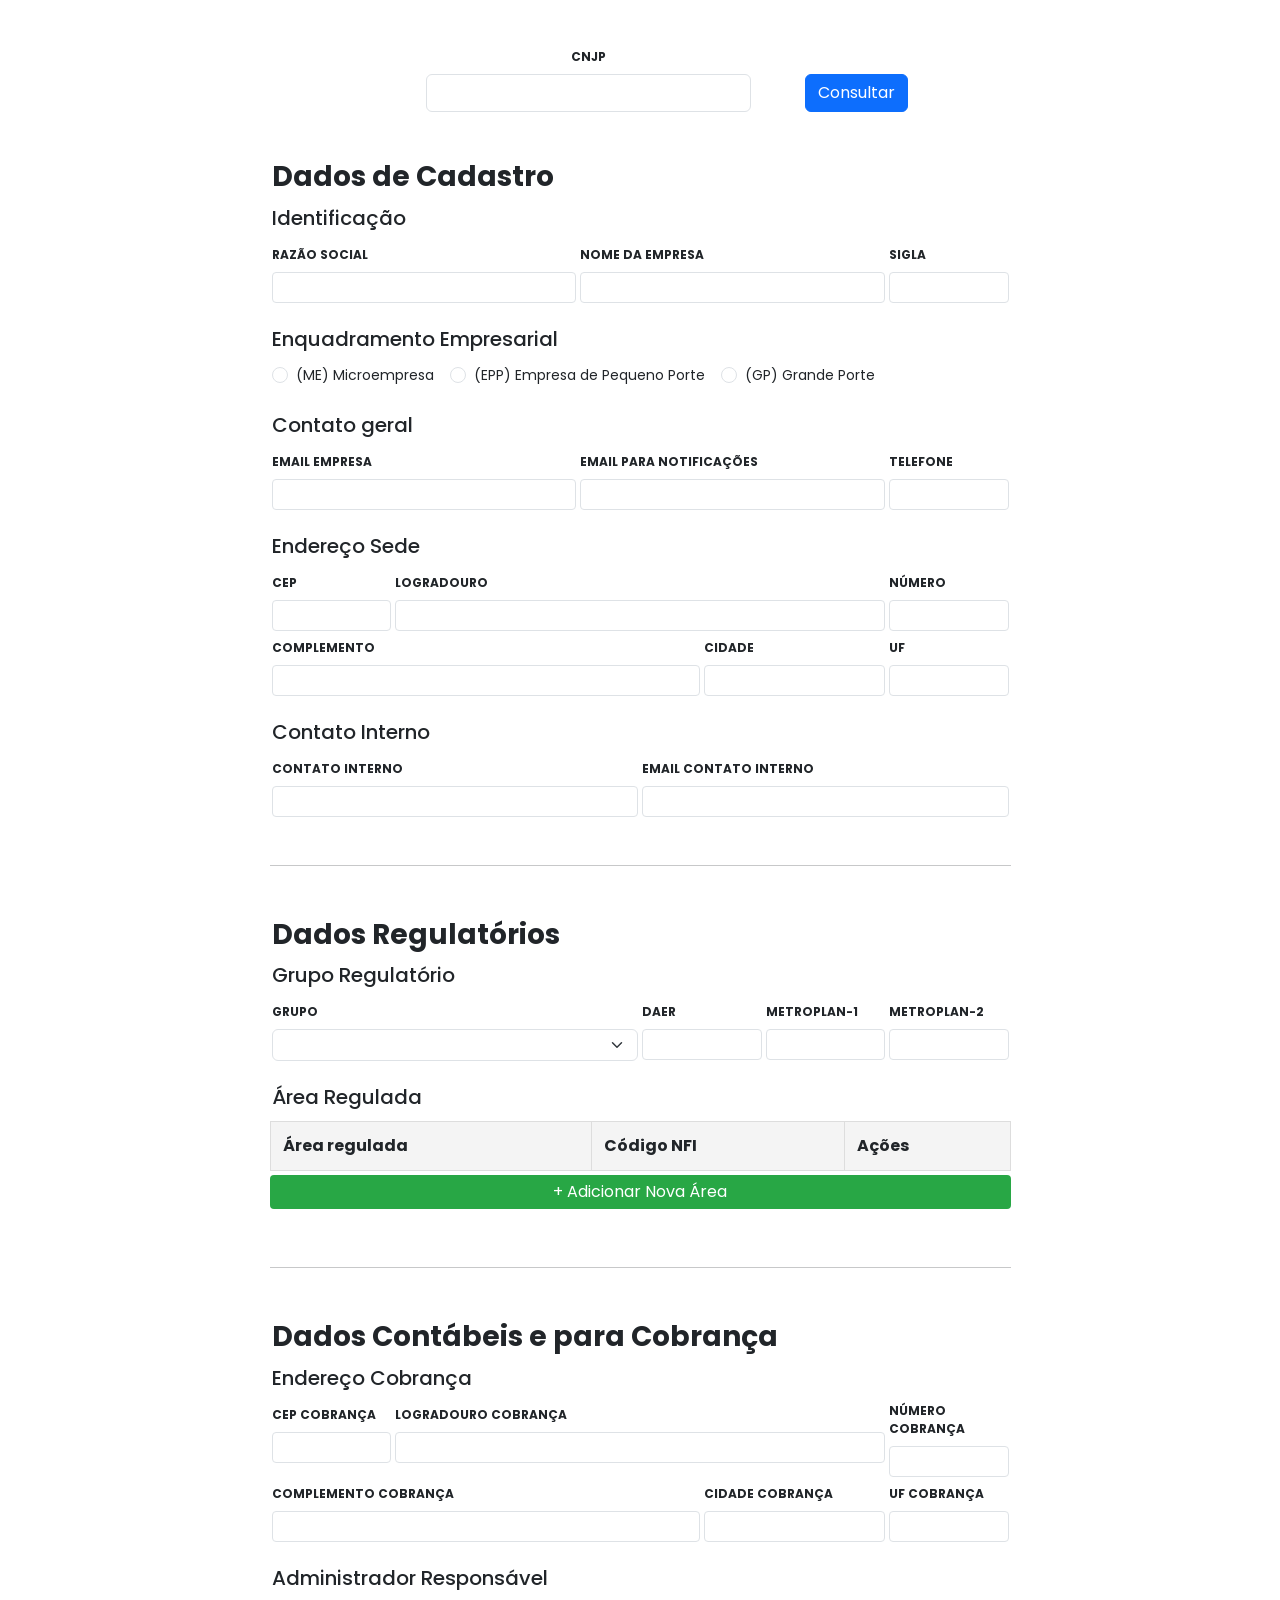
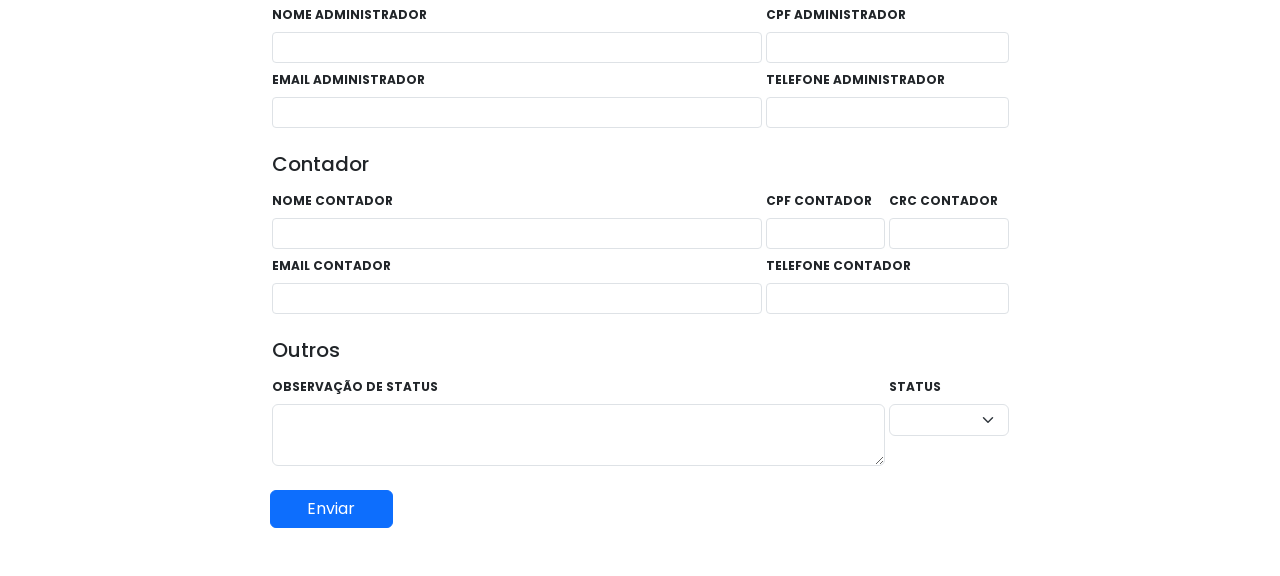
==== index.html @ 75ddf36a "Add files via upload" ====
<!doctype html>
<html lang="en">
  <head>
    <meta charset="utf-8">
    <meta name="viewport" content="width=device-width, initial-scale=1">
    <title>Bootstrap demo</title>
    <!-- <link rel="stylesheet" href="static/css/style.css"> -->
    <link href="https://cdn.jsdelivr.net/npm/bootstrap@5.3.8/dist/css/bootstrap.min.css" rel="stylesheet" integrity="sha384-sRIl4kxILFvY47J16cr9ZwB07vP4J8+LH7qKQnuqkuIAvNWLzeN8tE5YBujZqJLB" crossorigin="anonymous">
    <link rel="preconnect" href="https://fonts.googleapis.com">
    <link rel="preconnect" href="https://fonts.gstatic.com" crossorigin>
    <link href="https://fonts.googleapis.com/css2?family=Inter:ital,opsz,wght@0,14..32,100..900;1,14..32,100..900&family=Nunito:ital,wght@0,200..1000;1,200..1000&family=Poppins:ital,wght@0,100;0,200;0,300;0,400;0,500;0,600;0,700;0,800;0,900;1,100;1,200;1,300;1,400;1,500;1,600;1,700;1,800;1,900&display=swap" rel="stylesheet">


    <!-- <link rel="stylesheet" href="{{ url_for('static', filename='css/style.css') }}"> -->
    <link rel="stylesheet" href="style.css">
    
  </head>
  <body class="container d-flex flex-column justify-content-center align-items-center">
      <div class="container d-flex justify-content-center px-5 pt-5 w-75">
            <div class="col-md-7 d-flex flex-column align-items-center">
                <label for="cnpj" class="form-label labels">CNJP</label>
                <input type="text" id="cnpj" class="form-control w-75" required>
            </div>
            <button type="button" id="btnConsultar" class="btn btn-primary h-50 align-self-end">Consultar</button>
        </div>

    <form class="row g-1 container border-1 p-5 w-75">
        <h3 class="fw-bold">Dados de Cadastro</h3>
        <h5>Identificação</h5>
        <div class="col-md-5">
            <label for="razao_social" class="form-label labels">RAZÃO SOCIAL</label>
            <input type="text" class="form-control form-control-sm" id="razao_social" required>
        </div>
        <div class="col-md-5">
            <label for="nome_empresa" class="form-label labels">NOME DA EMPRESA</label>
            <input type="text" class="form-control form-control-sm" id="nome_empresa" required>
        </div>
        <div class="col-md-2">
            <label for="sigla" class="form-label labels">SIGLA</label>
            <input type="text" class="form-control form-control-sm" id="sigla" required>
        </div>

        <h5 class="mt-4">Enquadramento Empresarial</h5>
        <div class="d-flex justify-content-start" aria-required="true">
            <div class="form-check form-check-inline">
                <input class="form-check-input" type="radio" name="inlineRadioOptions" id="inlineRadio1" value="option1">
                <label class="form-check-label fs-label" for="inlineRadio1">(ME) Microempresa</label>
            </div>
            <div class="form-check form-check-inline">
                <input class="form-check-input" type="radio" name="inlineRadioOptions" id="inlineRadio2" value="option2">
                <label class="form-check-label fs-label" for="inlineRadio2">(EPP) Empresa de Pequeno Porte</label>
            </div>
            <div class="form-check form-check-inline">
                <input class="form-check-input" type="radio" name="inlineRadioOptions" id="inlineRadio3" value="option3">
                <label class="form-check-label fs-label" for="inlineRadio3">(GP) Grande Porte</label>
            </div>
        </div>
        
        <h5 class="mt-4">Contato geral</h5>
        <div class="col-md-5">
            <label for="email" class="form-label labels">EMAIL EMPRESA</label>
            <input type="email" class="form-control form-control-sm text-lowercase" id="email">
        </div>
        <div class="col-md-5">
            <label for="email_empresa_notificacao" class="form-label labels">EMAIL PARA NOTIFICAÇÕES</label>
            <input type="email" class="form-control form-control-sm" id="email_empresa_notificacao">
        </div>
        <div class="col-md-2">
            <label for="telefone" class="form-label labels">TELEFONE</label>
            <input type="tel" class="form-control form-control-sm" id="telefone">
        </div>

        <h5 class="mt-4">Endereço Sede</h5>    
        <div class="col-md-2">
            <label for="cep" class="form-label labels">CEP</label>
            <input type="number" class="form-control form-control-sm" id="cep" required>
        </div>
        <div class="col-md-8">
            <label for="logradouro" class="form-label labels">LOGRADOURO</label>
            <input type="text" class="form-control form-control-sm text-capitalize" id="logradouro" required>
        </div>
        <div class="col-md-2">
            <label for="numero" class="form-label labels">NÚMERO</label>
            <input type="number" class="form-control form-control-sm" id="numero">
        </div>
        <div class="col-md-7">
            <label for="complemento" class="form-label labels">COMPLEMENTO</label>
            <input type="text" class="form-control form-control-sm text-lowercase" id="complemento">
        </div>
        <div class="col-md-3">
            <label for="cidade" class="form-label labels">CIDADE</label>
            <input type="text" class="form-control form-control-sm" id="cidade" required>
        </div>
        <div class="col-md-2">
            <label for="uf" class="form-label labels">UF</label>
            <input type="text" class="form-control form-control-sm" id="uf" required>
        </div>

        <h5 class="mt-4">Contato Interno</h5>
        <div class="col-md-6">
            <label for="contato_interno" class="form-label labels">CONTATO INTERNO</label>
            <input type="text" class="form-control form-control-sm" id="contato_interno">
        </div>
        <div class="col-md-6">
            <label for="email_contato_interno" class="form-label labels">EMAIL CONTATO INTERNO</label>
            <input type="text" class="form-control form-control-sm" id="email_contato_interno">
        </div>
        <hr class="my-5">

        <h3 class="fw-bold">Dados Regulatórios</h3>
        <h5>Grupo Regulatório</h5>
        <div class="col-md-6">
            <label for="grupo_regulatorio" class="form-label labels">GRUPO</label>
            <select id="grupo_regulatorio" class="form-select form-control-sm fs12">
                <option selected></option>
                <option>RMSG</option>
                <option>BRK</option>
                <option>CORSAN</option>
                <option>Hidroviário</option>
            </select>
        </div>
        <div class="col-md-2">
            <label for="daer" class="form-label labels">DAER</label>
            <input type="text" class="form-control form-control-sm" id="daer">
        </div>
        <div class="col-md-2">
            <label for="metroplan1" class="form-label labels">METROPLAN-1</label>
            <input type="text" class="form-control form-control-sm" id="metroplan1">
        </div>
        <div class="col-md-2">
            <label for="metroplan2" class="form-label labels">METROPLAN-2</label>
            <input type="text" class="form-control form-control-sm" id="metroplan2">
        </div>

        <h5 class="mt-4">Área Regulada</h5>
        <table id="tabelaAreas">
            <thead>
                <tr>
                    <th>Área regulada</th>
                    <th>Código NFI</th>
                    <th>Ações</th>
                </tr>
            </thead>
            <tbody>
            </tbody>
        </table>
        <button class="btn-add" onclick="adicionarLinha()">+ Adicionar Nova Área</button>

        <hr class="my-5">

        <h3 class="fw-bold">Dados Contábeis e para Cobrança</h3>
        <h5>Endereço Cobrança</h5>    
        <div class="col-md-2">
            <label for="cep_cobrança" class="form-label labels">CEP COBRANÇA</label>
            <input type="number" class="form-control form-control-sm" id="cep_cobrança">
        </div>
        <div class="col-md-8">
            <label for="logradouro_cobrança" class="form-label labels">LOGRADOURO COBRANÇA</label>
            <input type="text" class="form-control form-control-sm" id="logradouro_cobrança">
        </div>
        <div class="col-md-2">
            <label for="numero_cobrança" class="form-label labels">NÚMERO COBRANÇA</label>
            <input type="number" class="form-control form-control-sm" id="numero_cobrança">
        </div>
        <div class="col-md-7">
            <label for="complemento_cobrança" class="form-label labels">COMPLEMENTO COBRANÇA</label>
            <input type="text" class="form-control form-control-sm" id="complemento_cobrança">
        </div>
        <div class="col-md-3">
            <label for="cidade_cobrança" class="form-label labels">CIDADE COBRANÇA</label>
            <input type="text" class="form-control form-control-sm" id="cidade_cobrança">
        </div>
        <div class="col-md-2">
            <label for="uf_cobrança" class="form-label labels">UF COBRANÇA</label>
            <input type="text" class="form-control form-control-sm" id="uf_cobrança">
        </div>

        <h5 class="mt-4">Administrador Responsável</h5>
        <div class="col-md-8">
            <label for="nome_administrador" class="form-label labels">NOME ADMINISTRADOR</label>
            <input type="text" class="form-control form-control-sm" id="nome_administrador" required>
        </div>
        <div class="col-md-4">
            <label for="cpf_administrador" class="form-label labels">CPF ADMINISTRADOR</label>
            <input type="text" class="form-control form-control-sm" id="cpf_administrador" required>
        </div>
        <div class="col-md-8">
            <label for="email_administrador" class="form-label labels">EMAIL ADMINISTRADOR</label>
            <input type="email" class="form-control form-control-sm" id="email_administrador" required>
        </div>
        <div class="col-md-4">
            <label for="tel_administrador" class="form-label labels">TELEFONE ADMINISTRADOR</label>
            <input type="number" class="form-control form-control-sm" id="tel_administrador" required>
        </div>

        <h5 class="mt-4">Contador</h5>
        <div class="col-md-8">
            <label for="nome_administrador" class="form-label labels">NOME CONTADOR</label>
            <input type="text" class="form-control form-control-sm" id="nome_contador" required>
        </div>
        <div class="col-md-2">
            <label for="cpf_contador" class="form-label labels">CPF CONTADOR</label>
            <input type="text" class="form-control form-control-sm" id="cpf_contador" required>
        </div>
        <div class="col-md-2">
            <label for="cpf_contador" class="form-label labels">CRC CONTADOR</label>
            <input type="text" class="form-control form-control-sm" id="cpf_contador" required>
        </div>
        <div class="col-md-8">
            <label for="email_contador" class="form-label labels">EMAIL CONTADOR</label>
            <input type="email" class="form-control form-control-sm" id="email_contador" required>
        </div>
        <div class="col-md-4">
            <label for="tel_contador" class="form-label labels">TELEFONE CONTADOR</label>
            <input type="number" class="form-control form-control-sm" id="tel_contador" required>
        </div>

        <h5 class="mt-4">Outros</h5>
        <div class="col-md-10">
            <label for="obs_status" class="form-label labels">OBSERVAÇÃO DE STATUS</label>
            <textarea type="text" class="form-control" id="obs_status"></textarea>
        </div>
        <div class="col-md-2">
            <label for="status" class="form-label labels">STATUS</label>
            <select id="status" class="form-select form-control-sm fs12" required>
                <option selected></option>
                <option>Status 1</option>
                <option>Status 2</option>
            </select>
        </div>
        <button class="btn btn-primary col-md-2 mt-4" type="submit">Enviar</button>
    </form>
    <script src="https://cdn.jsdelivr.net/npm/bootstrap@5.3.8/dist/js/bootstrap.bundle.min.js" integrity="sha384-FKyoEForCGlyvwx9Hj09JcYn3nv7wiPVlz7YYwJrWVcXK/BmnVDxM+D2scQbITxI" crossorigin="anonymous"></script>
    <script src="scripts.js"></script>
  </body>
</html>
---- style.css ----
body {
    font-family: 'Poppins', sans-serif;
    /* background-color: rgb(218, 182, 182); */
    /* background-color: #F1F1F1; */
}

.fs-label {
    font-size: 14px;
}

.fs12 {
    font-size: 12px;
}

.labels {
    font-size: 12px;
    font-weight: bold;
}

.capitalize {
  text-transform: capitalize;
}

/* .form-control {
    background-color: #F1F1F1;
} */

table { width: 100%; border-collapse: collapse; margin-top: 10px; }
th, td { border: 1px solid #ddd; padding: 12px; text-align: left; }
th { background-color: #f4f4f4; }
.btn-group { display: flex; gap: 5px; }
button { cursor: pointer; padding: 5px 10px; border-radius: 4px; border: 1px solid #ccc; }
.btn-add { background-color: #28a745; color: white; border: none; margin-bottom: 10px; }
.btn-edit { background-color: #ffc107; border: none; }
.btn-delete { background-color: #dc3545; color: white; border: none; }
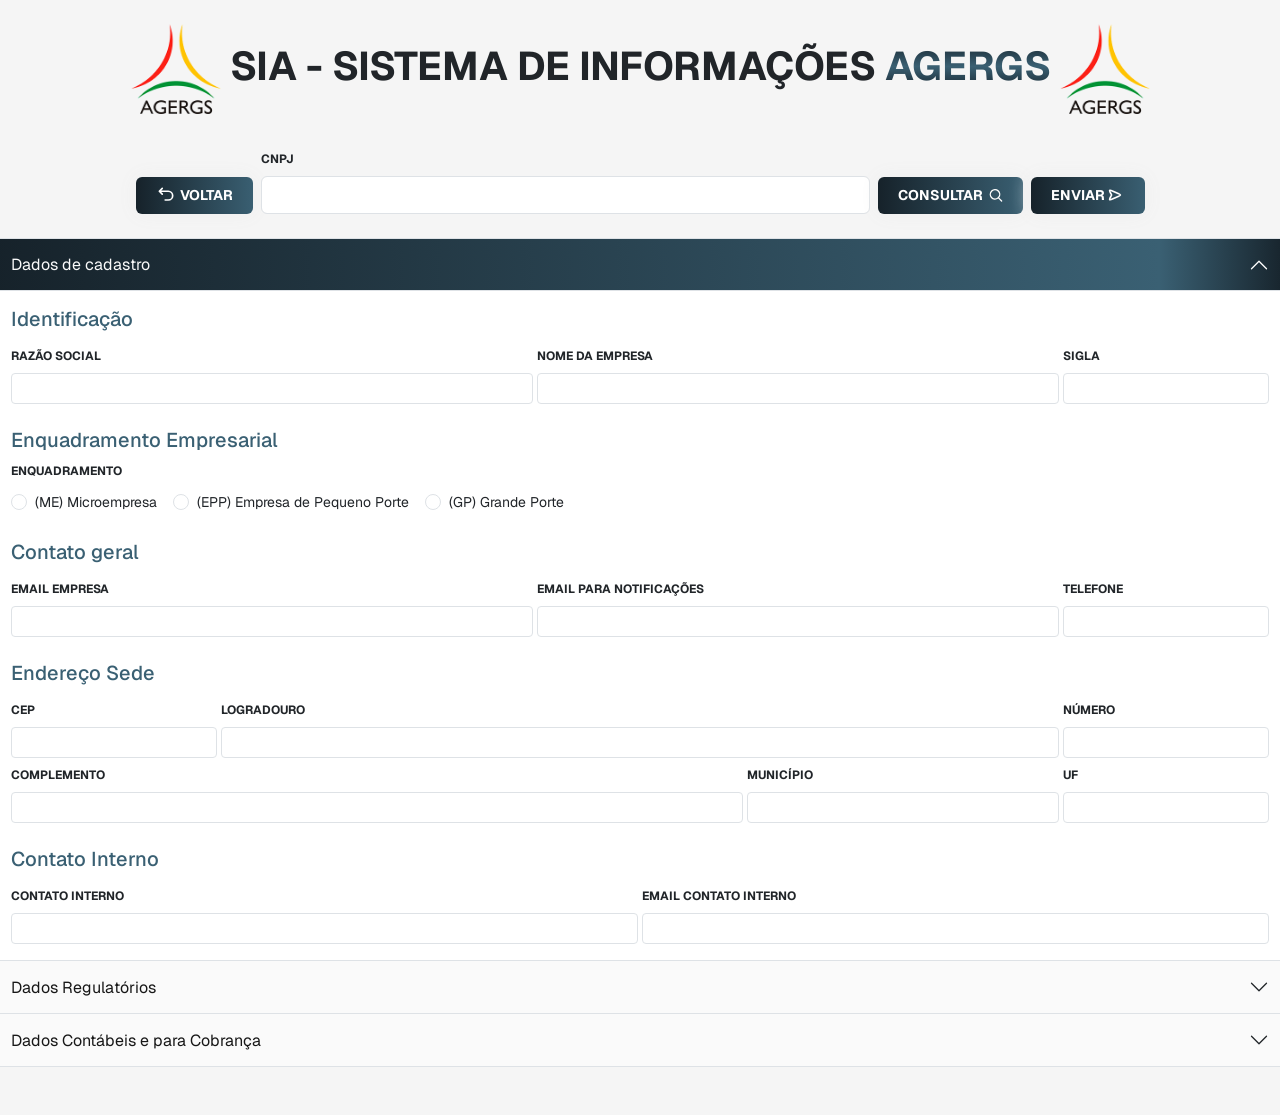
==== commit 9675bd21: "Add files via upload" ====
--- a/index.html
+++ b/index.html
@@ -4,233 +4,335 @@
     <meta charset="utf-8">
     <meta name="viewport" content="width=device-width, initial-scale=1">
     <title>Bootstrap demo</title>
-    <!-- <link rel="stylesheet" href="static/css/style.css"> -->
-    <link href="https://cdn.jsdelivr.net/npm/bootstrap@5.3.8/dist/css/bootstrap.min.css" rel="stylesheet" integrity="sha384-sRIl4kxILFvY47J16cr9ZwB07vP4J8+LH7qKQnuqkuIAvNWLzeN8tE5YBujZqJLB" crossorigin="anonymous">
+    <link href="https://cdn.jsdelivr.net/npm/bootstrap@5.3.0/dist/css/bootstrap.min.css" rel="stylesheet">
     <link rel="preconnect" href="https://fonts.googleapis.com">
     <link rel="preconnect" href="https://fonts.gstatic.com" crossorigin>
     <link href="https://fonts.googleapis.com/css2?family=Inter:ital,opsz,wght@0,14..32,100..900;1,14..32,100..900&family=Nunito:ital,wght@0,200..1000;1,200..1000&family=Poppins:ital,wght@0,100;0,200;0,300;0,400;0,500;0,600;0,700;0,800;0,900;1,100;1,200;1,300;1,400;1,500;1,600;1,700;1,800;1,900&display=swap" rel="stylesheet">
-
-
-    <!-- <link rel="stylesheet" href="{{ url_for('static', filename='css/style.css') }}"> -->
+    <link href="https://fonts.googleapis.com/css2?family=Geist:wght@100..900&display=swap" rel="stylesheet">
     <link rel="stylesheet" href="style.css">
     
   </head>
   <body class="container d-flex flex-column justify-content-center align-items-center">
-      <div class="container d-flex justify-content-center px-5 pt-5 w-75">
-            <div class="col-md-7 d-flex flex-column align-items-center">
-                <label for="cnpj" class="form-label labels">CNJP</label>
-                <input type="text" id="cnpj" class="form-control w-75" required>
-            </div>
-            <button type="button" id="btnConsultar" class="btn btn-primary h-50 align-self-end">Consultar</button>
+    <h1 class="pt-4 fw-bold"> <img src="imagens/logo.png" alt="logoAgergs" width="90" height="90"> SIA - SISTEMA DE INFORMAÇÕES <span id="span_gradiente">AGERGS</span> <img src="imagens/logo.png" alt="logoAgergs" width="90" height="90"> </h1>
+    <form class="pb-5">
+        <div class="container g-1 px-5 d-flex gap-2 py-4 justify-content-center">
+            <button class="btn btn_css h-50 align-self-end d-flex gap-1" type="submit">
+                <svg xmlns="http://www.w3.org/2000/svg" width="20" height="20" viewBox="0 0 24 24">
+                    <path fill="none" stroke="currentColor" stroke-linecap="round" stroke-linejoin="round" stroke-width="2" d="M11 18h3.75a5.25 5.25 0 1 0 0-10.5H5M7.5 4L4 7.5L7.5 11"/>
+                </svg>
+                VOLTAR 
+            </button>
+            <div class="col-md-7">
+                <label for="cnpj" class="form-label labels">CNPJ</label>
+                <input type="text" id="cnpj" class="form-control" required>
+            </div>
+            <button type="button" id="btnConsultar" class="btn btn_css h-50 align-self-end d-flex align-items-center gap-1">
+                CONSULTAR
+                <svg xmlns="http://www.w3.org/2000/svg" width="16" height="16" viewBox="0 0 24 24">
+                    <path fill="currentColor" fill-rule="evenodd" d="M18.319 14.433A8.001 8.001 0 0 0 6.343 3.868a8 8 0 0 0 10.564 11.976l.043.045l4.242 4.243a1 1 0 1 0 1.415-1.415l-4.243-4.242a1.116 1.116 0 0 0-.045-.042Zm-2.076-9.15a6 6 0 1 1-8.485 8.485a6 6 0 0 1 8.485-8.485Z" clip-rule="evenodd"/>
+                </svg>
+            </button>
+            <button class="btn btn_css h-50 align-self-end d-flex" type="submit">
+                ENVIAR 
+                <svg xmlns="http://www.w3.org/2000/svg" width="20" height="20" viewBox="0 0 24 24"> <path fill="none" stroke="currentColor" stroke-width="2" d="m6.998 10.247l.435.76c.277.485.415.727.415.993s-.138.508-.415.992l-.435.761c-1.238 2.167-1.857 3.25-1.375 3.788c.483.537 1.627.037 3.913-.963l6.276-2.746c1.795-.785 2.693-1.178 2.693-1.832c0-.654-.898-1.047-2.693-1.832L9.536 7.422c-2.286-1-3.43-1.5-3.913-.963c-.482.537.137 1.62 1.375 3.788Z"/></svg>
+            </button>
         </div>
-
-    <form class="row g-1 container border-1 p-5 w-75">
-        <h3 class="fw-bold">Dados de Cadastro</h3>
-        <h5>Identificação</h5>
-        <div class="col-md-5">
-            <label for="razao_social" class="form-label labels">RAZÃO SOCIAL</label>
-            <input type="text" class="form-control form-control-sm" id="razao_social" required>
+        <!-- modal -->
+        <div class="modal fade" id="cnpjModal" tabindex="-1" aria-hidden="true">
+            <div class="modal-dialog">
+                <div class="modal-content">
+                    <div class="modal-header">
+                        <h5 class="modal-title">Atenção</h5>
+                        <button type="button" class="btn-close" data-dismiss="modal" aria-label="Close"></button>
+                    </div>
+                    <div class="modal-body">
+                        Por favor, insira um CNPJ válido para continuar.
+                    </div>
+                    <div class="modal-footer">
+                        <button type="button" class="btn btn_css" data-dismiss="modal">Entendido</button>
+                    </div>
+                </div>
+            </div>
         </div>
-        <div class="col-md-5">
-            <label for="nome_empresa" class="form-label labels">NOME DA EMPRESA</label>
-            <input type="text" class="form-control form-control-sm" id="nome_empresa" required>
+        <div class="accordion" id="accordionExample">
+            <div class="accordion-item">
+                <h2 class="accordion-header">
+                    <button class="accordion-button" type="button" data-bs-toggle="collapse" data-bs-target="#collapseOne" aria-expanded="true" aria-controls="collapseOne">
+                        Dados de cadastro
+                    </button>
+                </h2>
+                <div id="collapseOne" class="accordion-collapse collapse show" data-bs-parent="#accordionExample">
+                    <div class="accordion-body d-flex row g-1">
+                        <h5>Identificação</h5>
+                        <div class="col-5">
+                            <label for="razao_social" class="form-label labels">RAZÃO SOCIAL</label>
+                            <input type="text" class="form-control form-control-sm" id="razao_social" required>
+                        </div>
+                        <div class="col-5">
+                            <label for="nome_empresa" class="form-label labels">NOME DA EMPRESA</label>
+                            <input type="text" class="form-control form-control-sm" id="nome_empresa" required>
+                        </div>
+                        <div class="col-2">
+                            <label for="sigla" class="form-label labels">SIGLA</label>
+                            <input type="text" class="form-control form-control-sm" id="sigla" required>
+                        </div>
+
+                        <h5 class="mt-4">Enquadramento Empresarial</h5>
+                        <h6 class="labels">ENQUADRAMENTO</h6>
+                        <div class="d-flex justify-content-start" aria-required="true">
+                            <div class="form-check form-check-inline">
+                                <input class="form-check-input" type="radio" name="radioporte" id="microempresa" value="microempresa">
+                                <label class="form-check-label fs-label" for="microempresa">(ME) Microempresa</label>
+                            </div>
+                            <div class="form-check form-check-inline">
+                                <input class="form-check-input" type="radio" name="radioporte" id="pequenoporte" value="pequenoporte">
+                                <label class="form-check-label fs-label" for="pequenoporte">(EPP) Empresa de Pequeno Porte</label>
+                            </div>
+                            <div class="form-check form-check-inline">
+                                <input class="form-check-input" type="radio" name="radioporte" id="grandeporte" value="grandeporte">
+                                <label class="form-check-label fs-label" for="grandeporte">(GP) Grande Porte</label>
+                            </div>
+                        </div>
+
+                        <h5 class="mt-4 ">Contato geral</h5>
+                        <div class="col-md-5">
+                            <label for="email" class="form-label labels">EMAIL EMPRESA</label>
+                            <input type="email" class="form-control form-control-sm text-lowercase" id="email">
+                        </div>
+                        <div class="col-md-5">
+                            <label for="email_empresa_notificacao" class="form-label labels">EMAIL PARA NOTIFICAÇÕES</label>
+                            <input type="email" class="form-control form-control-sm" id="email_empresa_notificacao">
+                        </div>
+                        <div class="col-md-2">
+                            <label for="telefone" class="form-label labels">TELEFONE</label>
+                            <input type="tel" class="form-control form-control-sm" id="telefone">
+                        </div>
+
+                        <h5 class="mt-4 ">Endereço Sede</h5>    
+                        <div class="col-md-2">
+                            <label for="cep" class="form-label labels">CEP</label>
+                            <input type="number" class="form-control form-control-sm" id="cep" required>
+                        </div>
+                        <div class="col-md-8">
+                            <label for="logradouro" class="form-label labels">LOGRADOURO</label>
+                            <input type="text" class="form-control form-control-sm text-capitalize" id="logradouro" required>
+                        </div>
+                        <div class="col-md-2">
+                            <label for="numero" class="form-label labels">NÚMERO</label>
+                            <input type="number" class="form-control form-control-sm" id="numero">
+                        </div>
+                        <div class="col-md-7">
+                            <label for="complemento" class="form-label labels">COMPLEMENTO</label>
+                            <input type="text" class="form-control form-control-sm text-lowercase" id="complemento">
+                        </div>
+                        <div class="col-md-3">
+                            <label for="municipio" class="form-label labels">MUNICÍPIO</label>
+                            <input type="text" class="form-control form-control-sm" id="municipio" required>
+                        </div>
+                        <div class="col-md-2">
+                            <label for="uf" class="form-label labels">UF</label>
+                            <input type="text" class="form-control form-control-sm" id="uf" required>
+                        </div>
+
+                        <h5 class="mt-4 ">Contato Interno</h5>
+                        <div class="col-md-6">
+                            <label for="contato_interno" class="form-label labels">CONTATO INTERNO</label>
+                            <input type="text" class="form-control form-control-sm" id="contato_interno">
+                        </div>
+                        <div class="col-md-6">
+                            <label for="email_contato_interno" class="form-label labels">EMAIL CONTATO INTERNO</label>
+                            <input type="text" class="form-control form-control-sm" id="email_contato_interno">
+                        </div>
+                    </div>
+                </div>
+            </div>
+            <div class="accordion-item">
+                <h2 class="accordion-header">
+                <button class="accordion-button collapsed" type="button" data-bs-toggle="collapse" data-bs-target="#collapseTwo" aria-expanded="false" aria-controls="collapseTwo">
+                    Dados Regulatórios
+                </button>
+                </h2>
+                <div id="collapseTwo" class="accordion-collapse collapse" data-bs-parent="#accordionExample">
+                    <div class="accordion-body d-flex row g-1">
+                        <h5>Grupo Regulatório</h5>
+                        <div class="col-md-6">
+                            <label for="grupo_regulatorio" class="form-label labels">GRUPO</label>
+                            <select id="grupo_regulatorio" class="form-select form-control-sm fs12" required>
+                                <option selected></option>
+                                <option>RMSG</option>
+                                <option>BRK</option>
+                                <option>CORSAN</option>
+                                <option>Hidroviário</option>
+                            </select>
+                        </div>
+                        <div class="col-md-2">
+                            <label for="daer" class="form-label labels">DAER</label>
+                            <input type="text" class="form-control form-control-sm" id="daer">
+                        </div>
+                        <div class="col-md-2">
+                            <label for="metroplan1" class="form-label labels">METROPLAN-1</label>
+                            <input type="text" class="form-control form-control-sm" id="metroplan1">
+                        </div>
+                        <div class="col-md-2">
+                            <label for="metroplan2" class="form-label labels">METROPLAN-2</label>
+                            <input type="text" class="form-control form-control-sm" id="metroplan2">
+                        </div>
+
+                        <h5 class="mt-4">Área Regulada</h5>
+                        <table id="tabelaAreas">
+                            <thead>
+                                <tr>
+                                    <th>Área regulada</th>
+                                    <th>Código NFI</th>
+                                    <th>Ações</th>
+                                </tr>
+                            </thead>
+                            <tbody>
+                            </tbody>
+                        </table>
+                        <button type="button" class="btn btn_css" data-bs-toggle="modal" data-bs-target="#exampleModal">
+                        + ADICIONAR NOVA ÁREA
+                        </button>
+
+                        <!-- Modal -->
+                        <div class="modal fade" id="exampleModal" tabindex="-1" aria-labelledby="exampleModalLabel" aria-hidden="true">
+                            <div class="modal-dialog modal-dialog-centered">
+                                <div class="modal-content">
+                                    <div class="modal-header">
+                                        <h1 class="modal-title fs-5" id="exampleModalLabel">Adicionar <strong>área regulada</strong> e <strong>código NFI</strong></h1>
+                                        <button type="button" class="btn-close" data-bs-dismiss="modal" aria-label="Close"></button>
+                                    </div>
+                                    <div class="modal-body">
+                                        <div class="dropdown d-flex flex-column">
+                                            <button class="btn btn_css dropdown-toggle" type="button" id="dropdownMenuButton" data-toggle="dropdown" aria-haspopup="true" aria-expanded="false" data-bs-target="#exampleModal">
+                                                ÁREA REGULADA
+                                            </button>
+                                            <div class="dropdown-menu" aria-labelledby="dropdownMenuButton" id="modal_area" onclick="selecionarAreaRegulada()">
+                                                <a class="dropdown-item" href="#">Energia Elétrica</a>
+                                                <a class="dropdown-item" href="#">Estação Rodoviária</a>
+                                                <a class="dropdown-item" href="#">Gás Canalizado</a>
+                                                <a class="dropdown-item" href="#">Irrigação</a>
+                                                <a class="dropdown-item" href="#">Poder Concendente</a>
+                                                <a class="dropdown-item" href="#">Rodovia Concedida</a>
+                                                <a class="dropdown-item" href="#">Saneamento</a>
+                                            </div>
+                                            <label for="area_selecionada" class="form-label labels">ÁREA REGULADA</label>
+                                            <!-- <span id="area_selecionada"></span> -->
+                                            <input type="text" class="form-control form-control-sm" id="area_selecionada">
+                                        </div>
+
+                                        <label for="cod_nfi" class="form-label labels">CÓDIGO NFI</label>
+                                        <input type="text" class="form-control form-control-sm" id="cod_nfi">
+                                    </div>
+                                    <div class="modal-footer">
+                                        <button type="button" class="btn btn_css_secundario" data-bs-dismiss="modal">FECHAR</button>
+                                        <button type="button" class="btn btn_css" onclick="adicionarLinha()" data-bs-dismiss="modal">ADICIONAR</button>
+                                    </div>
+                                </div>
+                            </div>
+                        </div>
+
+
+                    </div>
+                </div>
+            </div>
+            <div class="accordion-item">
+                <h2 class="accordion-header">
+                <button class="accordion-button collapsed" type="button" data-bs-toggle="collapse" data-bs-target="#collapseThree" aria-expanded="false" aria-controls="collapseThree">
+                    Dados Contábeis e para Cobrança
+                </button>
+                </h2>
+                <div id="collapseThree" class="accordion-collapse collapse" data-bs-parent="#accordionExample">
+                    <div class="accordion-body d-flex row g-1">
+                        <h5 class="">Endereço Cobrança</h5>
+                        <div class="col-md-2">
+                            <label for="cep_cobranca" class="form-label labels">CEP COBRANÇA</label>
+                            <input type="number" class="form-control form-control-sm" id="cep_cobranca">
+                        </div>
+                        <div class="col-md-8">
+                            <label for="logradouro_cobranca" class="form-label labels">LOGRADOURO COBRANÇA</label>
+                            <input type="text" class="form-control form-control-sm" id="logradouro_cobranca">
+                        </div>
+                        <div class="col-md-2">
+                            <label for="numero_cobranca" class="form-label labels">NÚMERO COBRANÇA</label>
+                            <input type="number" class="form-control form-control-sm" id="numero_cobranca">
+                        </div>
+                        <div class="col-md-7">
+                            <label for="complemento_cobranca" class="form-label labels">COMPLEMENTO COBRANÇA</label>
+                            <input type="text" class="form-control form-control-sm text-lowercase" id="complemento_cobranca">
+                        </div>
+                        <div class="col-md-3">
+                            <label for="cidade_cobranca" class="form-label labels">CIDADE COBRANÇA</label>
+                            <input type="text" class="form-control form-control-sm" id="municipio_cobranca">
+                        </div>
+                        <div class="col-md-2">
+                            <label for="uf_cobranca" class="form-label labels">UF COBRANÇA</label>
+                            <input type="text" class="form-control form-control-sm" id="uf_cobranca">
+                        </div>
+
+                        <h5 class="mt-4">Administrador Responsável</h5>
+                        <div class="col-md-8">
+                            <label for="nome_administrador" class="form-label labels">NOME ADMINISTRADOR</label>
+                            <input type="text" class="form-control form-control-sm" id="nome_administrador" required>
+                        </div>
+                        <div class="col-md-4">
+                            <label for="cpf_administrador" class="form-label labels">CPF ADMINISTRADOR</label>
+                            <input type="text" class="form-control form-control-sm" id="cpf_administrador" required>
+                        </div>
+                        <div class="col-md-8">
+                            <label for="email_administrador" class="form-label labels">EMAIL ADMINISTRADOR</label>
+                            <input type="email" class="form-control form-control-sm" id="email_administrador" required>
+                        </div>
+                        <div class="col-md-4">
+                            <label for="tel_administrador" class="form-label labels">TELEFONE ADMINISTRADOR</label>
+                            <input type="number" class="form-control form-control-sm" id="tel_administrador" required>
+                        </div>
+
+                        <h5 class="mt-4">Contador</h5>
+                        <div class="col-md-8">
+                            <label for="nome_administrador" class="form-label labels">NOME CONTADOR</label>
+                            <input type="text" class="form-control form-control-sm" id="nome_contador" required>
+                        </div>
+                        <div class="col-md-2">
+                            <label for="cpf_contador" class="form-label labels">CPF CONTADOR</label>
+                            <input type="text" class="form-control form-control-sm" id="cpf_contador" required>
+                        </div>
+                        <div class="col-md-2">
+                            <label for="cpf_contador" class="form-label labels">CRC CONTADOR</label>
+                            <input type="text" class="form-control form-control-sm" id="cpf_contador" required>
+                        </div>
+                        <div class="col-md-8">
+                            <label for="email_contador" class="form-label labels">EMAIL CONTADOR</label>
+                            <input type="email" class="form-control form-control-sm" id="email_contador" required>
+                        </div>
+                        <div class="col-md-4">
+                            <label for="tel_contador" class="form-label labels">TELEFONE CONTADOR</label>
+                            <input type="number" class="form-control form-control-sm" id="tel_contador" required>
+                        </div>
+
+                        <h5 class="mt-4">Outros</h5>
+                        <div class="col-md-10">
+                            <label for="obs_status" class="form-label labels">OBSERVAÇÃO DE STATUS</label>
+                            <textarea type="text" class="form-control" id="obs_status"></textarea>
+                        </div>
+                        <div class="col-md-2">
+                            <label for="status" class="form-label labels">STATUS</label>
+                            <input type="text" class="form-control form-control-sm" id="status" required>
+                            <!-- <select id="status" class="form-select form-control-sm fs12" required>
+                                <option selected></option>
+                                <option>Ativo</option>
+                                <option>Inativo</option>
+                            </select> -->
+                        </div>
+                    </div>
+                </div>
+            </div>
         </div>
-        <div class="col-md-2">
-            <label for="sigla" class="form-label labels">SIGLA</label>
-            <input type="text" class="form-control form-control-sm" id="sigla" required>
-        </div>
-
-        <h5 class="mt-4">Enquadramento Empresarial</h5>
-        <div class="d-flex justify-content-start" aria-required="true">
-            <div class="form-check form-check-inline">
-                <input class="form-check-input" type="radio" name="inlineRadioOptions" id="inlineRadio1" value="option1">
-                <label class="form-check-label fs-label" for="inlineRadio1">(ME) Microempresa</label>
-            </div>
-            <div class="form-check form-check-inline">
-                <input class="form-check-input" type="radio" name="inlineRadioOptions" id="inlineRadio2" value="option2">
-                <label class="form-check-label fs-label" for="inlineRadio2">(EPP) Empresa de Pequeno Porte</label>
-            </div>
-            <div class="form-check form-check-inline">
-                <input class="form-check-input" type="radio" name="inlineRadioOptions" id="inlineRadio3" value="option3">
-                <label class="form-check-label fs-label" for="inlineRadio3">(GP) Grande Porte</label>
-            </div>
-        </div>
-        
-        <h5 class="mt-4">Contato geral</h5>
-        <div class="col-md-5">
-            <label for="email" class="form-label labels">EMAIL EMPRESA</label>
-            <input type="email" class="form-control form-control-sm text-lowercase" id="email">
-        </div>
-        <div class="col-md-5">
-            <label for="email_empresa_notificacao" class="form-label labels">EMAIL PARA NOTIFICAÇÕES</label>
-            <input type="email" class="form-control form-control-sm" id="email_empresa_notificacao">
-        </div>
-        <div class="col-md-2">
-            <label for="telefone" class="form-label labels">TELEFONE</label>
-            <input type="tel" class="form-control form-control-sm" id="telefone">
-        </div>
-
-        <h5 class="mt-4">Endereço Sede</h5>    
-        <div class="col-md-2">
-            <label for="cep" class="form-label labels">CEP</label>
-            <input type="number" class="form-control form-control-sm" id="cep" required>
-        </div>
-        <div class="col-md-8">
-            <label for="logradouro" class="form-label labels">LOGRADOURO</label>
-            <input type="text" class="form-control form-control-sm text-capitalize" id="logradouro" required>
-        </div>
-        <div class="col-md-2">
-            <label for="numero" class="form-label labels">NÚMERO</label>
-            <input type="number" class="form-control form-control-sm" id="numero">
-        </div>
-        <div class="col-md-7">
-            <label for="complemento" class="form-label labels">COMPLEMENTO</label>
-            <input type="text" class="form-control form-control-sm text-lowercase" id="complemento">
-        </div>
-        <div class="col-md-3">
-            <label for="cidade" class="form-label labels">CIDADE</label>
-            <input type="text" class="form-control form-control-sm" id="cidade" required>
-        </div>
-        <div class="col-md-2">
-            <label for="uf" class="form-label labels">UF</label>
-            <input type="text" class="form-control form-control-sm" id="uf" required>
-        </div>
-
-        <h5 class="mt-4">Contato Interno</h5>
-        <div class="col-md-6">
-            <label for="contato_interno" class="form-label labels">CONTATO INTERNO</label>
-            <input type="text" class="form-control form-control-sm" id="contato_interno">
-        </div>
-        <div class="col-md-6">
-            <label for="email_contato_interno" class="form-label labels">EMAIL CONTATO INTERNO</label>
-            <input type="text" class="form-control form-control-sm" id="email_contato_interno">
-        </div>
-        <hr class="my-5">
-
-        <h3 class="fw-bold">Dados Regulatórios</h3>
-        <h5>Grupo Regulatório</h5>
-        <div class="col-md-6">
-            <label for="grupo_regulatorio" class="form-label labels">GRUPO</label>
-            <select id="grupo_regulatorio" class="form-select form-control-sm fs12">
-                <option selected></option>
-                <option>RMSG</option>
-                <option>BRK</option>
-                <option>CORSAN</option>
-                <option>Hidroviário</option>
-            </select>
-        </div>
-        <div class="col-md-2">
-            <label for="daer" class="form-label labels">DAER</label>
-            <input type="text" class="form-control form-control-sm" id="daer">
-        </div>
-        <div class="col-md-2">
-            <label for="metroplan1" class="form-label labels">METROPLAN-1</label>
-            <input type="text" class="form-control form-control-sm" id="metroplan1">
-        </div>
-        <div class="col-md-2">
-            <label for="metroplan2" class="form-label labels">METROPLAN-2</label>
-            <input type="text" class="form-control form-control-sm" id="metroplan2">
-        </div>
-
-        <h5 class="mt-4">Área Regulada</h5>
-        <table id="tabelaAreas">
-            <thead>
-                <tr>
-                    <th>Área regulada</th>
-                    <th>Código NFI</th>
-                    <th>Ações</th>
-                </tr>
-            </thead>
-            <tbody>
-            </tbody>
-        </table>
-        <button class="btn-add" onclick="adicionarLinha()">+ Adicionar Nova Área</button>
-
-        <hr class="my-5">
-
-        <h3 class="fw-bold">Dados Contábeis e para Cobrança</h3>
-        <h5>Endereço Cobrança</h5>    
-        <div class="col-md-2">
-            <label for="cep_cobrança" class="form-label labels">CEP COBRANÇA</label>
-            <input type="number" class="form-control form-control-sm" id="cep_cobrança">
-        </div>
-        <div class="col-md-8">
-            <label for="logradouro_cobrança" class="form-label labels">LOGRADOURO COBRANÇA</label>
-            <input type="text" class="form-control form-control-sm" id="logradouro_cobrança">
-        </div>
-        <div class="col-md-2">
-            <label for="numero_cobrança" class="form-label labels">NÚMERO COBRANÇA</label>
-            <input type="number" class="form-control form-control-sm" id="numero_cobrança">
-        </div>
-        <div class="col-md-7">
-            <label for="complemento_cobrança" class="form-label labels">COMPLEMENTO COBRANÇA</label>
-            <input type="text" class="form-control form-control-sm" id="complemento_cobrança">
-        </div>
-        <div class="col-md-3">
-            <label for="cidade_cobrança" class="form-label labels">CIDADE COBRANÇA</label>
-            <input type="text" class="form-control form-control-sm" id="cidade_cobrança">
-        </div>
-        <div class="col-md-2">
-            <label for="uf_cobrança" class="form-label labels">UF COBRANÇA</label>
-            <input type="text" class="form-control form-control-sm" id="uf_cobrança">
-        </div>
-
-        <h5 class="mt-4">Administrador Responsável</h5>
-        <div class="col-md-8">
-            <label for="nome_administrador" class="form-label labels">NOME ADMINISTRADOR</label>
-            <input type="text" class="form-control form-control-sm" id="nome_administrador" required>
-        </div>
-        <div class="col-md-4">
-            <label for="cpf_administrador" class="form-label labels">CPF ADMINISTRADOR</label>
-            <input type="text" class="form-control form-control-sm" id="cpf_administrador" required>
-        </div>
-        <div class="col-md-8">
-            <label for="email_administrador" class="form-label labels">EMAIL ADMINISTRADOR</label>
-            <input type="email" class="form-control form-control-sm" id="email_administrador" required>
-        </div>
-        <div class="col-md-4">
-            <label for="tel_administrador" class="form-label labels">TELEFONE ADMINISTRADOR</label>
-            <input type="number" class="form-control form-control-sm" id="tel_administrador" required>
-        </div>
-
-        <h5 class="mt-4">Contador</h5>
-        <div class="col-md-8">
-            <label for="nome_administrador" class="form-label labels">NOME CONTADOR</label>
-            <input type="text" class="form-control form-control-sm" id="nome_contador" required>
-        </div>
-        <div class="col-md-2">
-            <label for="cpf_contador" class="form-label labels">CPF CONTADOR</label>
-            <input type="text" class="form-control form-control-sm" id="cpf_contador" required>
-        </div>
-        <div class="col-md-2">
-            <label for="cpf_contador" class="form-label labels">CRC CONTADOR</label>
-            <input type="text" class="form-control form-control-sm" id="cpf_contador" required>
-        </div>
-        <div class="col-md-8">
-            <label for="email_contador" class="form-label labels">EMAIL CONTADOR</label>
-            <input type="email" class="form-control form-control-sm" id="email_contador" required>
-        </div>
-        <div class="col-md-4">
-            <label for="tel_contador" class="form-label labels">TELEFONE CONTADOR</label>
-            <input type="number" class="form-control form-control-sm" id="tel_contador" required>
-        </div>
-
-        <h5 class="mt-4">Outros</h5>
-        <div class="col-md-10">
-            <label for="obs_status" class="form-label labels">OBSERVAÇÃO DE STATUS</label>
-            <textarea type="text" class="form-control" id="obs_status"></textarea>
-        </div>
-        <div class="col-md-2">
-            <label for="status" class="form-label labels">STATUS</label>
-            <select id="status" class="form-select form-control-sm fs12" required>
-                <option selected></option>
-                <option>Status 1</option>
-                <option>Status 2</option>
-            </select>
-        </div>
-        <button class="btn btn-primary col-md-2 mt-4" type="submit">Enviar</button>
     </form>
     <script src="https://cdn.jsdelivr.net/npm/bootstrap@5.3.8/dist/js/bootstrap.bundle.min.js" integrity="sha384-FKyoEForCGlyvwx9Hj09JcYn3nv7wiPVlz7YYwJrWVcXK/BmnVDxM+D2scQbITxI" crossorigin="anonymous"></script>
+    <script src="https://code.jquery.com/jquery-3.2.1.slim.min.js" integrity="sha384-KJ3o2DKtIkvYIK3UENzmM7KCkRr/rE9/Qpg6aAZGJwFDMVNA/GpGFF93hXpG5KkN" crossorigin="anonymous"></script>
+    <script src="https://cdn.jsdelivr.net/npm/popper.js@1.12.9/dist/umd/popper.min.js" integrity="sha384-ApNbgh9B+Y1QKtv3Rn7W3mgPxhU9K/ScQsAP7hUibX39j7fakFPskvXusvfa0b4Q" crossorigin="anonymous"></script>
+    <script src="https://cdn.jsdelivr.net/npm/bootstrap@4.0.0/dist/js/bootstrap.min.js" integrity="sha384-JZR6Spejh4U02d8jOt6vLEHfe/JQGiRRSQQxSfFWpi1MquVdAyjUar5+76PVCmYl" crossorigin="anonymous"></script>
     <script src="scripts.js"></script>
   </body>
 </html>
--- a/style.css
+++ b/style.css
@@ -1,7 +1,9 @@
 body {
-    font-family: 'Poppins', sans-serif;
-    /* background-color: rgb(218, 182, 182); */
-    /* background-color: #F1F1F1; */
+    /* font-family: 'Poppins', sans-serif; */
+    font-family: 'Geist', sans-serif;
+    background-color: #f5f5f5;
+    /* background: linear-gradient(180deg, #f5f5f5, #b9b9b9); */
+
 }
 
 .fs-label {
@@ -17,14 +19,6 @@
     font-weight: bold;
 }
 
-.capitalize {
-  text-transform: capitalize;
-}
-
-/* .form-control {
-    background-color: #F1F1F1;
-} */
-
 table { width: 100%; border-collapse: collapse; margin-top: 10px; }
 th, td { border: 1px solid #ddd; padding: 12px; text-align: left; }
 th { background-color: #f4f4f4; }
@@ -32,4 +26,91 @@
 button { cursor: pointer; padding: 5px 10px; border-radius: 4px; border: 1px solid #ccc; }
 .btn-add { background-color: #28a745; color: white; border: none; margin-bottom: 10px; }
 .btn-edit { background-color: #ffc107; border: none; }
-.btn-delete { background-color: #dc3545; color: white; border: none; }+.btn-delete { background-color: #dc3545; color: white; border: none; }
+
+.btn_css {
+  background-image: linear-gradient(to right, #16222A 0%, #3A6073 51%, #16222A 100%);
+}
+
+.btn_css {
+    padding: 8px 20px;
+    text-align: center;
+    transition: 0.5s;
+    background-size: 200% auto;
+    color: white;
+    box-shadow: 0 0 20px #eee;
+    display: block;
+    outline: none;
+    border: none;
+    font-size: 14px;
+    font-weight: bold;
+}
+
+.btn_css:hover {
+    background-position: right center;
+    color: #fff;
+    text-decoration: none;
+}
+
+.btn_css_secundario {
+    padding: 8px 20px;
+    background-color: #fafafa;
+    color: #171717;
+    font-size: 14px;
+    font-weight: bold;
+    border: 1px solid #171717;
+    transition: 0.5s;
+    background-image: linear-gradient();
+}
+.btn_css_secundario:hover {
+    background-image: linear-gradient(to right, #16222A 0%, #3A6073 51%, #16222A 100%);
+    color: #fafafa;
+    border: 1px solid #171717;
+}
+
+h5 {
+    color: #3A6073;
+
+}
+
+.form-control:focus {
+    box-shadow: 0px 0px 6px -4px #8f8f8f;
+    border-color: rgba(0,0,0,.5);
+}
+
+.accordion {
+    min-width: 1300px;
+}
+
+.accordion-button {
+    background-color: #fafafa;
+    color: #171717;
+    width: 100%;
+}
+.accordion-button:focus {
+    color: #fafafa;
+    box-shadow: none;
+    border-color: rgba(0,0,0,.125);
+    background-image: linear-gradient(to left, #16222A 0%, #3A6073 10%, #16222A 100%);
+}
+.accordion-button:not(.collapsed) {
+    background-image: linear-gradient(to left, #16222A 0%, #3A6073 10%, #16222A 100%);
+
+    color: #fafafa;
+}
+.accordion-button:not(.collapsed)::after {
+    filter: brightness(0) invert(1);
+}
+
+input[type="radio"]:checked {
+    background-color: #171717; 
+    box-shadow: none;
+    border-color: rgba(0,0,0,.125);
+}
+
+#span_gradiente {
+    background: -webkit-linear-gradient(#16222A 0%, #3A6073 51%, #16222A 100%);
+    -webkit-background-clip: text;
+    -webkit-text-fill-color: transparent;
+    background-clip: none;
+}
